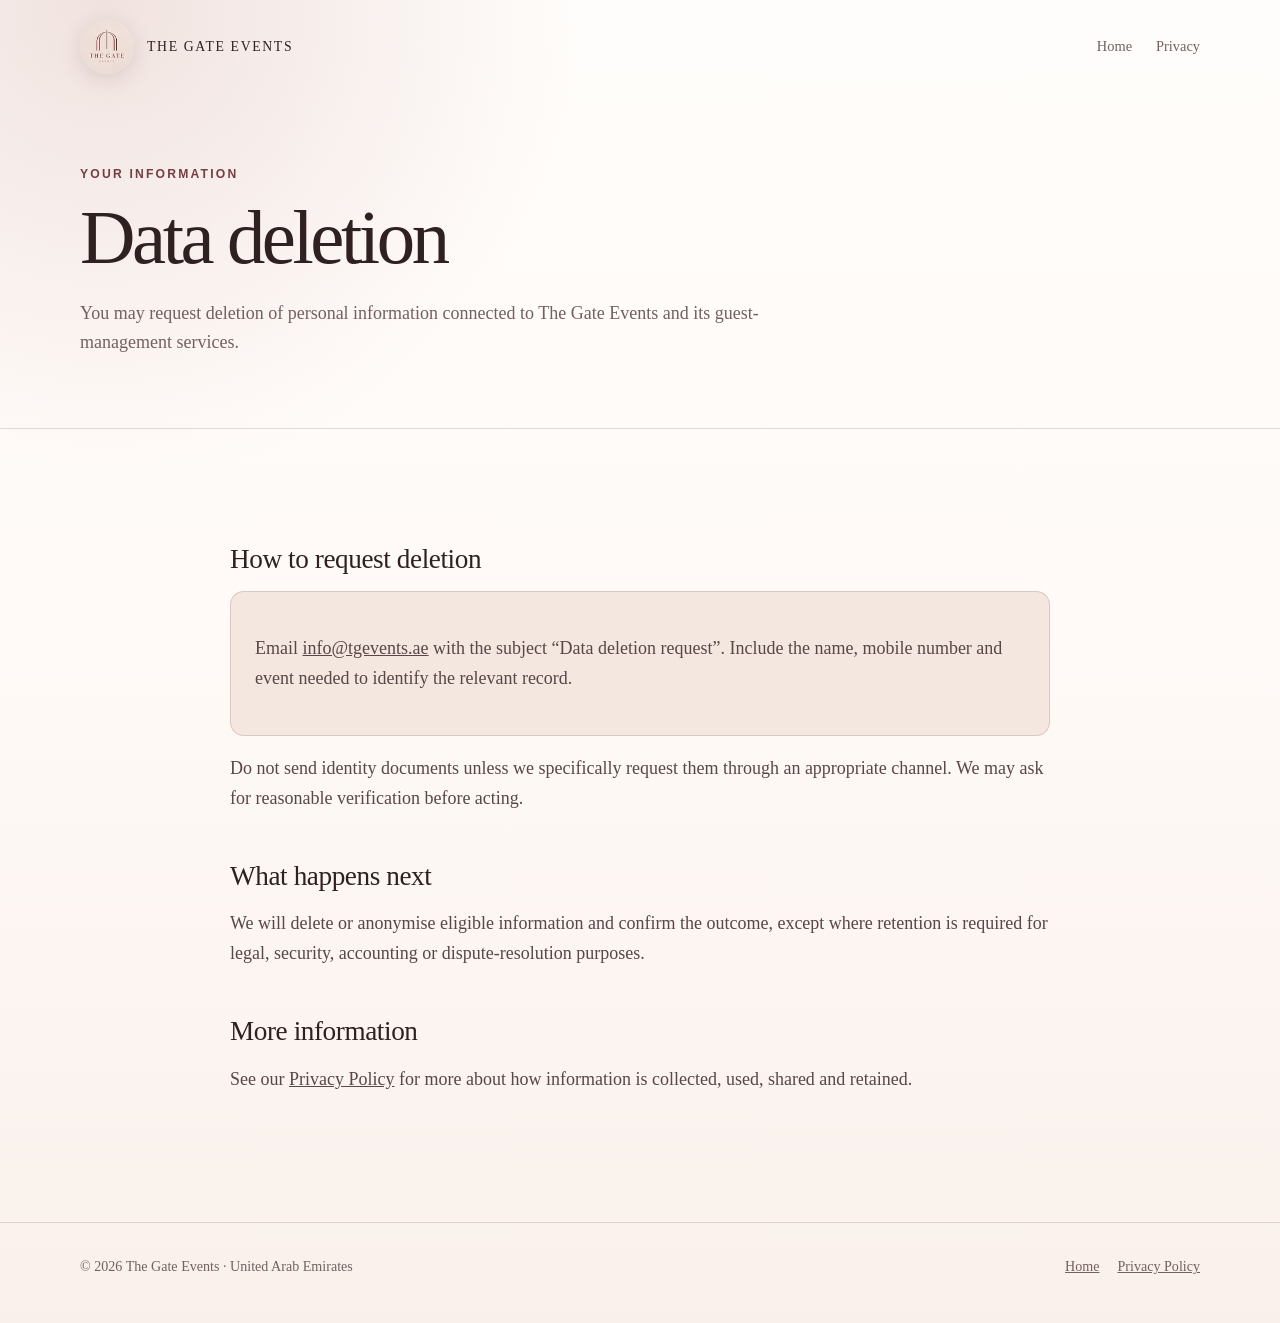
==== data-deletion/index.html @ 9bde5245 "Publish The Gate Events website and privacy policy" ====
<!doctype html><html lang="en"><head><meta charset="utf-8"><meta name="viewport" content="width=device-width,initial-scale=1"><title>Data Deletion | The Gate Events</title><meta name="description" content="Instructions for requesting deletion of information held by The Gate Events."><link rel="canonical" href="https://tgevents.ae/data-deletion/"><link rel="stylesheet" href="/assets/style.css"></head><body><header class="shell nav"><a class="brand" href="/"><img src="/assets/logo.jpg" alt="The Gate Events logo"><span>The Gate Events</span></a><nav class="nav-links"><a href="/">Home</a><a href="/policy/">Privacy</a></nav></header><section class="legal-header"><div class="shell"><div class="eyebrow">Your information</div><h1>Data deletion</h1><p>You may request deletion of personal information connected to The Gate Events and its guest-management services.</p></div></section><main class="legal"><h2>How to request deletion</h2><div class="notice"><p>Email <a href="mailto:info@tgevents.ae?subject=Data%20deletion%20request">info@tgevents.ae</a> with the subject “Data deletion request”. Include the name, mobile number and event needed to identify the relevant record.</p></div><p>Do not send identity documents unless we specifically request them through an appropriate channel. We may ask for reasonable verification before acting.</p><h2>What happens next</h2><p>We will delete or anonymise eligible information and confirm the outcome, except where retention is required for legal, security, accounting or dispute-resolution purposes.</p><h2>More information</h2><p>See our <a href="/policy/">Privacy Policy</a> for more about how information is collected, used, shared and retained.</p></main><footer><div class="shell footer-row"><span>© 2026 The Gate Events · United Arab Emirates</span><div class="footer-links"><a href="/">Home</a><a href="/policy/">Privacy Policy</a></div></div></footer></body></html>
---- assets/style.css ----
:root {
  color-scheme: light;
  --ink: #2f2021;
  --muted: #745f61;
  --wine: #743e45;
  --wine-dark: #4a262b;
  --rose: #d8b7b2;
  --paper: #fffaf7;
  --cream: #f4e7df;
  --line: rgba(91, 52, 57, 0.17);
  --shadow: 0 24px 70px rgba(75, 38, 43, 0.13);
}

* { box-sizing: border-box; }

html { scroll-behavior: smooth; }

body {
  margin: 0;
  color: var(--ink);
  background:
    radial-gradient(circle at 8% 0%, rgba(216, 183, 178, 0.38), transparent 30rem),
    linear-gradient(180deg, #fffdfb 0%, var(--paper) 48%, #f9f0eb 100%);
  font-family: Georgia, "Times New Roman", serif;
  font-size: 18px;
  line-height: 1.65;
}

a { color: inherit; }

.shell {
  width: min(1120px, calc(100% - 36px));
  margin-inline: auto;
}

.nav {
  display: flex;
  align-items: center;
  justify-content: space-between;
  gap: 24px;
  min-height: 94px;
}

.brand {
  display: inline-flex;
  align-items: center;
  gap: 13px;
  color: var(--ink);
  text-decoration: none;
  letter-spacing: 0.12em;
  text-transform: uppercase;
  font-size: 0.86rem;
}

.brand img {
  width: 54px;
  height: 54px;
  border-radius: 50%;
  object-fit: cover;
  box-shadow: 0 5px 22px rgba(75, 38, 43, 0.14);
}

.nav-links { display: flex; gap: 24px; align-items: center; }
.nav-links a { color: var(--muted); text-decoration: none; font-size: 0.9rem; }
.nav-links a:hover, .nav-links a:focus-visible { color: var(--wine); }

.hero {
  min-height: 69vh;
  display: grid;
  grid-template-columns: 1.1fr 0.9fr;
  align-items: center;
  gap: clamp(42px, 8vw, 100px);
  padding: 70px 0 100px;
}

.eyebrow {
  color: var(--wine);
  font-family: Arial, sans-serif;
  font-size: 0.76rem;
  font-weight: 700;
  letter-spacing: 0.18em;
  text-transform: uppercase;
}

h1, h2, h3 { font-weight: 400; line-height: 1.1; margin: 0; }
h1 { font-size: clamp(3.25rem, 7vw, 6.7rem); letter-spacing: -0.045em; max-width: 820px; }
h2 { font-size: clamp(2.15rem, 4.5vw, 4rem); letter-spacing: -0.035em; }
h3 { font-size: 1.35rem; }

.hero p { max-width: 650px; color: var(--muted); font-size: 1.15rem; margin: 28px 0 34px; }

.actions { display: flex; flex-wrap: wrap; gap: 12px; }
.button {
  display: inline-flex;
  align-items: center;
  justify-content: center;
  min-height: 50px;
  padding: 0 24px;
  border: 1px solid var(--wine);
  border-radius: 999px;
  background: var(--wine);
  color: white;
  text-decoration: none;
  font-family: Arial, sans-serif;
  font-size: 0.9rem;
  transition: 160ms ease;
}

.button:hover, .button:focus-visible { background: var(--wine-dark); transform: translateY(-1px); }
.button.secondary { color: var(--wine); background: transparent; }

.monogram-card {
  position: relative;
  aspect-ratio: 4 / 5;
  border-radius: 48% 48% 18px 18px;
  display: grid;
  place-items: center;
  background: linear-gradient(145deg, #ead3cb, #f7eee9);
  border: 1px solid rgba(116, 62, 69, 0.13);
  box-shadow: var(--shadow);
  overflow: hidden;
}

.monogram-card::before, .monogram-card::after {
  content: "";
  position: absolute;
  width: 68%;
  height: 68%;
  border: 1px solid rgba(116, 62, 69, 0.18);
  border-radius: 50%;
}

.monogram-card::after { width: 48%; height: 48%; }
.monogram-card img { position: relative; z-index: 1; width: 44%; border-radius: 50%; box-shadow: 0 18px 45px rgba(75,38,43,.14); }

.section { padding: 100px 0; }
.section-heading { display: grid; grid-template-columns: 0.8fr 1.2fr; gap: 60px; align-items: end; margin-bottom: 55px; }
.section-heading p { margin: 0; color: var(--muted); max-width: 630px; }

.services { display: grid; grid-template-columns: repeat(3, 1fr); gap: 18px; }
.service {
  min-height: 245px;
  padding: 34px;
  border: 1px solid var(--line);
  border-radius: 18px;
  background: rgba(255,255,255,.58);
}
.service span { display: block; color: var(--rose); font-size: 2rem; margin-bottom: 42px; }
.service p { color: var(--muted); margin: 14px 0 0; font-size: .98rem; }

.contact-band {
  margin: 50px auto 100px;
  padding: clamp(40px, 7vw, 80px);
  border-radius: 24px;
  color: white;
  background: var(--wine-dark);
  display: grid;
  grid-template-columns: 1fr auto;
  align-items: center;
  gap: 30px;
}
.contact-band p { color: #ead8d5; max-width: 650px; }
.contact-band .button { background: white; border-color: white; color: var(--wine-dark); }

footer { border-top: 1px solid var(--line); padding: 32px 0 44px; color: var(--muted); font-size: .88rem; }
.footer-row { display: flex; justify-content: space-between; gap: 24px; flex-wrap: wrap; }
.footer-links { display: flex; gap: 18px; flex-wrap: wrap; }

.legal-header { padding: 70px 0 52px; border-bottom: 1px solid var(--line); }
.legal-header h1 { font-size: clamp(2.7rem, 6vw, 5rem); margin: 12px 0 18px; }
.legal-header p { color: var(--muted); max-width: 760px; }
.legal { width: min(820px, calc(100% - 36px)); margin: 0 auto; padding: 68px 0 110px; }
.legal h2 { font-size: 1.7rem; margin: 48px 0 16px; letter-spacing: -0.015em; }
.legal p, .legal li { color: #594649; }
.legal li + li { margin-top: 9px; }
.legal .notice { padding: 24px; border-radius: 14px; background: var(--cream); border: 1px solid var(--line); }

@media (max-width: 780px) {
  body { font-size: 16px; }
  .nav { min-height: 78px; }
  .nav-links a:not(:last-child) { display: none; }
  .hero { grid-template-columns: 1fr; padding: 52px 0 74px; }
  .monogram-card { aspect-ratio: 5 / 3.4; border-radius: 110px 110px 16px 16px; }
  .monogram-card img { width: 30%; }
  .section { padding: 72px 0; }
  .section-heading, .contact-band { grid-template-columns: 1fr; gap: 24px; }
  .services { grid-template-columns: 1fr; }
  .service { min-height: 0; }
  .service span { margin-bottom: 24px; }
}
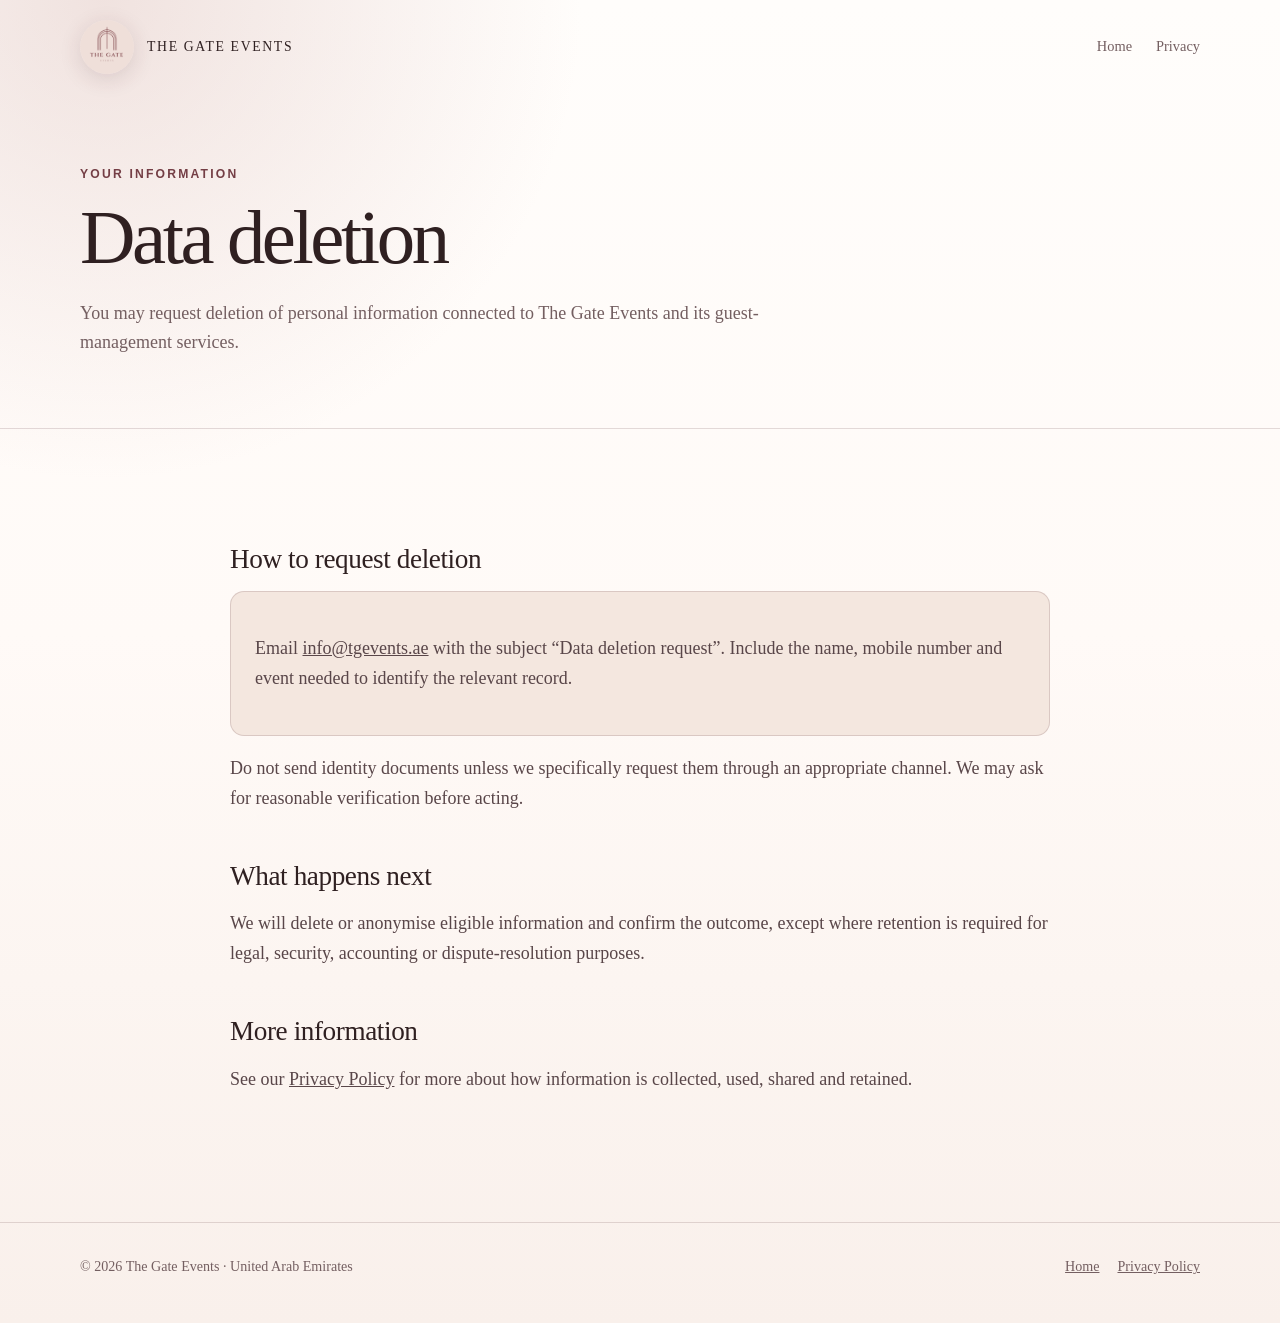
==== commit 9fb19b5b: "More information on the homepage, sharp logo - New sections: how it works (6 steps), the three packa" ====
--- a/data-deletion/index.html
+++ b/data-deletion/index.html
@@ -1 +1 @@
-<!doctype html><html lang="en"><head><meta charset="utf-8"><meta name="viewport" content="width=device-width,initial-scale=1"><title>Data Deletion | The Gate Events</title><meta name="description" content="Instructions for requesting deletion of information held by The Gate Events."><link rel="canonical" href="https://tgevents.ae/data-deletion/"><link rel="stylesheet" href="/assets/style.css"></head><body><header class="shell nav"><a class="brand" href="/"><img src="/assets/logo.jpg" alt="The Gate Events logo"><span>The Gate Events</span></a><nav class="nav-links"><a href="/">Home</a><a href="/policy/">Privacy</a></nav></header><section class="legal-header"><div class="shell"><div class="eyebrow">Your information</div><h1>Data deletion</h1><p>You may request deletion of personal information connected to The Gate Events and its guest-management services.</p></div></section><main class="legal"><h2>How to request deletion</h2><div class="notice"><p>Email <a href="mailto:info@tgevents.ae?subject=Data%20deletion%20request">info@tgevents.ae</a> with the subject “Data deletion request”. Include the name, mobile number and event needed to identify the relevant record.</p></div><p>Do not send identity documents unless we specifically request them through an appropriate channel. We may ask for reasonable verification before acting.</p><h2>What happens next</h2><p>We will delete or anonymise eligible information and confirm the outcome, except where retention is required for legal, security, accounting or dispute-resolution purposes.</p><h2>More information</h2><p>See our <a href="/policy/">Privacy Policy</a> for more about how information is collected, used, shared and retained.</p></main><footer><div class="shell footer-row"><span>© 2026 The Gate Events · United Arab Emirates</span><div class="footer-links"><a href="/">Home</a><a href="/policy/">Privacy Policy</a></div></div></footer></body></html>
+<!doctype html><html lang="en"><head><meta charset="utf-8"><meta name="viewport" content="width=device-width,initial-scale=1"><title>Data Deletion | The Gate Events</title><meta name="description" content="Instructions for requesting deletion of information held by The Gate Events."><link rel="canonical" href="https://tgevents.ae/data-deletion/"><link rel="stylesheet" href="/assets/style.css"></head><body><header class="shell nav"><a class="brand" href="/"><img src="/assets/logo-1024.png" alt="The Gate Events logo"><span>The Gate Events</span></a><nav class="nav-links"><a href="/">Home</a><a href="/policy/">Privacy</a></nav></header><section class="legal-header"><div class="shell"><div class="eyebrow">Your information</div><h1>Data deletion</h1><p>You may request deletion of personal information connected to The Gate Events and its guest-management services.</p></div></section><main class="legal"><h2>How to request deletion</h2><div class="notice"><p>Email <a href="mailto:info@tgevents.ae?subject=Data%20deletion%20request">info@tgevents.ae</a> with the subject “Data deletion request”. Include the name, mobile number and event needed to identify the relevant record.</p></div><p>Do not send identity documents unless we specifically request them through an appropriate channel. We may ask for reasonable verification before acting.</p><h2>What happens next</h2><p>We will delete or anonymise eligible information and confirm the outcome, except where retention is required for legal, security, accounting or dispute-resolution purposes.</p><h2>More information</h2><p>See our <a href="/policy/">Privacy Policy</a> for more about how information is collected, used, shared and retained.</p></main><footer><div class="shell footer-row"><span>© 2026 The Gate Events · United Arab Emirates</span><div class="footer-links"><a href="/">Home</a><a href="/policy/">Privacy Policy</a></div></div></footer></body></html>
--- a/assets/style.css
+++ b/assets/style.css
@@ -188,3 +188,66 @@
   .service { min-height: 0; }
   .service span { margin-bottom: 24px; }
 }
+
+/* ---- more information (2026-10) ---------------------------------------------------------------- */
+.section.tint { background: linear-gradient(180deg, rgba(244, 231, 223, .55), rgba(244, 231, 223, .25)); border-block: 1px solid var(--line); }
+.section-heading.single { grid-template-columns: 1fr; margin-bottom: 36px; }
+
+.steps { list-style: none; margin: 0; padding: 0; display: grid; grid-template-columns: repeat(3, 1fr); gap: 18px; counter-reset: none; }
+.steps li { position: relative; padding: 30px 28px 28px; border-radius: 24px; background: var(--paper); border: 1px solid var(--line); }
+.steps h3 { margin: 18px 0 8px; font-size: 1.3rem; font-weight: 400; letter-spacing: -.015em; }
+.steps p { margin: 0; color: var(--muted); font-size: .98rem; }
+.step-n { display: inline-grid; place-items: center; width: 42px; height: 42px; border-radius: 50%; background: var(--wine); color: var(--paper);
+  font: 600 1rem/1 Arial, sans-serif; box-shadow: 0 10px 24px rgba(116, 62, 69, .25); }
+
+.packages { display: grid; grid-template-columns: repeat(3, 1fr); gap: 18px; align-items: stretch; }
+.package { position: relative; display: flex; flex-direction: column; padding: 34px 30px 30px; border-radius: 24px; background: var(--paper); border: 1px solid var(--line); }
+.package.featured { background: linear-gradient(170deg, #fffaf7, #f6e9e4); border-color: rgba(116, 62, 69, .45); box-shadow: var(--shadow); }
+.package-tag { position: absolute; top: -13px; left: 30px; padding: 5px 14px; border-radius: 999px; background: var(--wine); color: var(--paper);
+  font: 700 .72rem/1 Arial, sans-serif; letter-spacing: .14em; text-transform: uppercase; }
+.package-name { font-size: 1.9rem; letter-spacing: -.03em; }
+.package-lead { margin: 6px 0 20px; color: var(--muted); }
+.package ul { list-style: none; margin: 0 0 28px; padding: 0; flex: 1; }
+.package li { position: relative; padding: 9px 0 9px 26px; border-top: 1px solid var(--line); font-size: .97rem; }
+.package li::before { content: ""; position: absolute; left: 2px; top: 17px; width: 12px; height: 7px; border-left: 2px solid var(--wine); border-bottom: 2px solid var(--wine); transform: rotate(-45deg); }
+.package .button { align-self: flex-start; }
+.note-line { margin: 26px 0 0; color: var(--muted); text-align: center; font-size: .95rem; }
+
+.features { display: grid; grid-template-columns: repeat(4, 1fr); gap: 16px; }
+.feature { padding: 26px 24px; border-radius: 20px; background: var(--paper); border: 1px solid var(--line); }
+.feature h3 { margin: 0 0 8px; font-size: 1.15rem; font-weight: 400; letter-spacing: -.01em; color: var(--wine-dark); }
+.feature p { margin: 0; color: var(--muted); font-size: .93rem; }
+
+.privacy-band { display: grid; grid-template-columns: .9fr 1.1fr; gap: 60px; align-items: start; }
+.privacy-band h2 { margin: 12px 0 0; }
+.privacy-points p { margin: 0 0 18px; padding-bottom: 18px; border-bottom: 1px solid var(--line); color: var(--muted); }
+.privacy-points p:last-child { border-bottom: 0; }
+.privacy-points strong { color: var(--ink); font-weight: 400; font-size: 1.1rem; display: block; margin-bottom: 4px; }
+.privacy-points a { color: var(--wine); }
+
+.faq-wrap { max-width: 860px; }
+.faq details { border-bottom: 1px solid var(--line); }
+.faq summary { cursor: pointer; list-style: none; padding: 22px 40px 22px 0; font-size: 1.2rem; letter-spacing: -.01em; position: relative; }
+.faq summary::-webkit-details-marker { display: none; }
+.faq summary::after { content: "+"; position: absolute; right: 6px; top: 18px; font: 300 1.7rem/1 Arial, sans-serif; color: var(--wine); transition: transform .2s; }
+.faq details[open] summary::after { transform: rotate(45deg); }
+.faq details p { margin: 0 0 24px; color: var(--muted); max-width: 720px; }
+
+.eyebrow.light { color: #e4c3be; }
+.contact-actions { display: flex; flex-direction: column; gap: 12px; align-items: stretch; }
+.contact-band .button.ghost-light { background: transparent; color: #fffaf7; border-color: rgba(255, 250, 247, .55); }
+.contact-band .button.ghost-light:hover { background: rgba(255, 250, 247, .12); }
+.monogram-card img { height: auto; aspect-ratio: 1; }
+@media (min-width: 781px) { .monogram-card img { width: 52%; box-shadow: 0 22px 55px rgba(75, 38, 43, .16); } }
+
+@media (max-width: 980px) {
+  .steps, .packages { grid-template-columns: 1fr 1fr; }
+  .features { grid-template-columns: 1fr 1fr; }
+  .privacy-band { grid-template-columns: 1fr; gap: 24px; }
+}
+@media (max-width: 640px) {
+  .steps, .packages, .features { grid-template-columns: 1fr; }
+  .package.featured { margin-top: 10px; }
+  .nav-links { gap: 14px; }
+  .nav-links a { font-size: .82rem; }
+}
